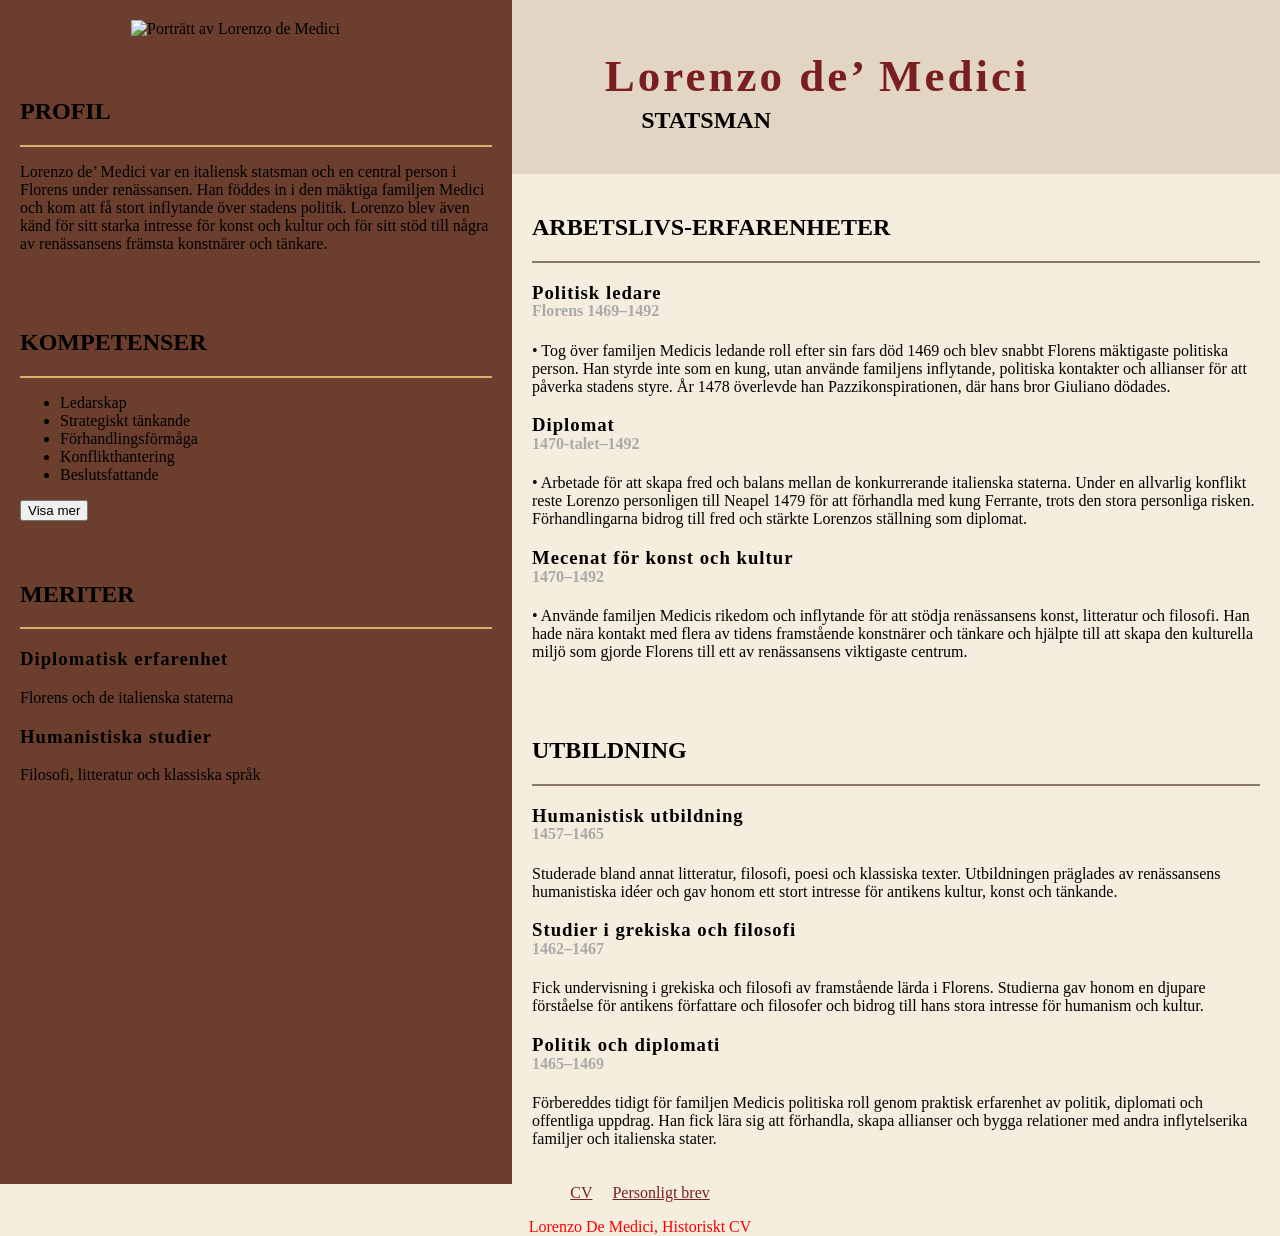
==== Skol-mapp-project-main/Frontend/index.html @ 1b88bcfa "inital commit" ====
<!DOCTYPE html>
<html lang="sv">
<head>
    <meta charset="UTF-8">
    <meta name="viewport" content="width=device-width, initial-scale=1.0">
    <link rel="stylesheet" href="style.css">
    <title>Historiskt CV</title>
</head>
<body>

    <main>
        <div class="vanster">

            <img src="bilder/LorenzoDeMedici.jpg" alt="Porträtt av Lorenzo de Medici">
            <section>
                <h2>PROFIL</h2>
                <hr class="hrvanster">
                    <p>
                    Lorenzo de’ Medici var en italiensk statsman och en central person i Florens under renässansen. Han föddes in i den mäktiga familjen Medici och kom att få stort inflytande över stadens politik. Lorenzo blev även känd för sitt starka intresse för konst och kultur och för sitt stöd till några av renässansens främsta konstnärer och tänkare.
                    </p>
            </section>
        <!---------------------------------------->
            <section>
                <h2>KOMPETENSER</h2>
                <hr class="hrvanster">

                    <ul>
                        <li>Ledarskap</li>
                        <li>Strategiskt tänkande</li>
                        <li>Förhandlingsförmåga</li>
                        <li>Konflikthantering</li>
                        <li>Beslutsfattande</li>
                    </ul>

                    <ul id="extra-info" class="dold">
                        <li>Relationsbyggande</li>
                        <li>Kommunikation</li>
                        <li>Problemlösning</li>
                        <li>Kulturellt engagemang</li>
                    </ul>
                    <button id="visa-mer">Visa mer</button>
            </section>

            <section>
                <h2>MERITER</h2>
                <hr class="hrvanster">

                    <h3>Diplomatisk erfarenhet</h3>
                    <p>Florens och de italienska staterna</p>

                    <h3>Humanistiska studier</h3>
                    <p>Filosofi, litteratur och klassiska språk</p>
            </section>
        </div> 
    <!--------------------------------------->
        <div class="hoger">

    <header class="rubrik">
        <h1>Lorenzo de’ Medici</h1>
        <h2 class="yrke">STATSMAN</h2>
    </header>

            <section>
                <h2>ARBETSLIVS-ERFARENHETER</h2>
                <hr class="hrhoger">

                    <h3>Politisk ledare</h3>
                    <h4 class="datum">Florens 1469–1492</h4>
                    <p>• Tog över familjen Medicis ledande roll efter sin fars död 1469 och blev snabbt Florens mäktigaste politiska person. Han styrde inte som en kung, utan använde familjens inflytande, politiska kontakter och allianser för att påverka stadens styre. År 1478 överlevde han Pazzikonspirationen, där hans bror Giuliano dödades.</p>

                    <h3>Diplomat</h3>
                    <h4 class="datum">1470-talet–1492</h4>
                    <p>• Arbetade för att skapa fred och balans mellan de konkurrerande italienska staterna. Under en allvarlig konflikt reste Lorenzo personligen till Neapel 1479 för att förhandla med kung Ferrante, trots den stora personliga risken. Förhandlingarna bidrog till fred och stärkte Lorenzos ställning som diplomat.</p>

                    <h3>Mecenat för konst och kultur</h3>
                    <h4 class="datum">1470–1492</h4>
                    <p>• Använde familjen Medicis rikedom och inflytande för att stödja renässansens konst, litteratur och filosofi. Han hade nära kontakt med flera av tidens framstående konstnärer och tänkare och hjälpte till att skapa den kulturella miljö som gjorde Florens till ett av renässansens viktigaste centrum.</p>
            </section>
    <!---------------------------------------->
            <section>
               <h2>UTBILDNING</h2>
               <hr class="hrhoger">

               <h3>Humanistisk utbildning</h3>
               <h4 class="datum">1457–1465</h4>
               <p>Studerade bland annat litteratur, filosofi, poesi och klassiska texter. Utbildningen präglades av renässansens humanistiska idéer och gav honom ett stort intresse för antikens kultur, konst och tänkande.</p>

               <h3>Studier i grekiska och filosofi</h3>
               <h4 class="datum">1462–1467</h4>
               <p>Fick undervisning i grekiska och filosofi av framstående lärda i Florens. Studierna gav honom en djupare förståelse för antikens författare och filosofer och bidrog till hans stora intresse för humanism och kultur.</p>

               <h3>Politik och diplomati</h3>
               <h4 class="datum">1465–1469</h4>
               <p>Förbereddes tidigt för familjen Medicis politiska roll genom praktisk erfarenhet av politik, diplomati och offentliga uppdrag. Han fick lära sig att förhandla, skapa allianser och bygga relationer med andra inflytelserika familjer och italienska stater.</p>
            </section>
        </div>
    </main>

    <footer class="footer">
        <nav>
            <a href="index.html">CV</a>
            <a href="brev.html">Personligt brev</a>
        </nav>

        <p>Lorenzo De Medici, Historiskt CV</p>
    </footer>
    
    <script src="script.js"></script>
</body>
</html>
---- Skol-mapp-project-main/Frontend/style.css ----
body {
    background-color: #f5eedf;
    text-align: left;
    margin: 0;
    overflow: auto;
}
/* --------------Header---------------- */
.rubrik {
    background-color: #e2d5c3;
    text-align: center;
    padding: 20px;
}
h1 {
    color: #7a1f1f;
    text-align: left;
    margin-left: 10%;
    font-size: 45px;
    letter-spacing: 3px;
}
.yrke {
    text-align: left;
    margin-left: 15%;
    margin-top: -25px;
}
img {
    width: 250px;
    height: auto;
    display: block;
    margin: 20px auto;
}
nav {
    display: flex;
    justify-content: center;
    gap: 20px;
}
nav a {
    color: #7a1f1f;
}
/* --------------Main---------------- */
main {
    display: flex;
    min-height: 95vh;
    
}
.vanster {
    width: 40%;
    background-color: #6b3e2e;
}
.hoger {
    width: 60%;
    background-color: #f5eedf;
}
section {
    padding: 20px;
}

.dold {
    display: none;
}
.datum {
    margin-top: -20px;
    color: darkgray;
}
h3 {
    letter-spacing: 1px;
}
.hrvanster {
    border: none;
    height: 2px;
    background-color: #d6b36a;
}
.hrhoger {
    border: none;
    height: 2px;
    background-color: #8a7965;
}
.footer {
    height: 5vh;
    text-align: center;
    color: red;
}
@media (max-width: 768px) {
    body {
        overflow: auto;
    }

    main {
        flex-direction: column;
    }
    .vanster {
        width: 100%;
    }
    .hoger {
        width: 100%;
    }
}
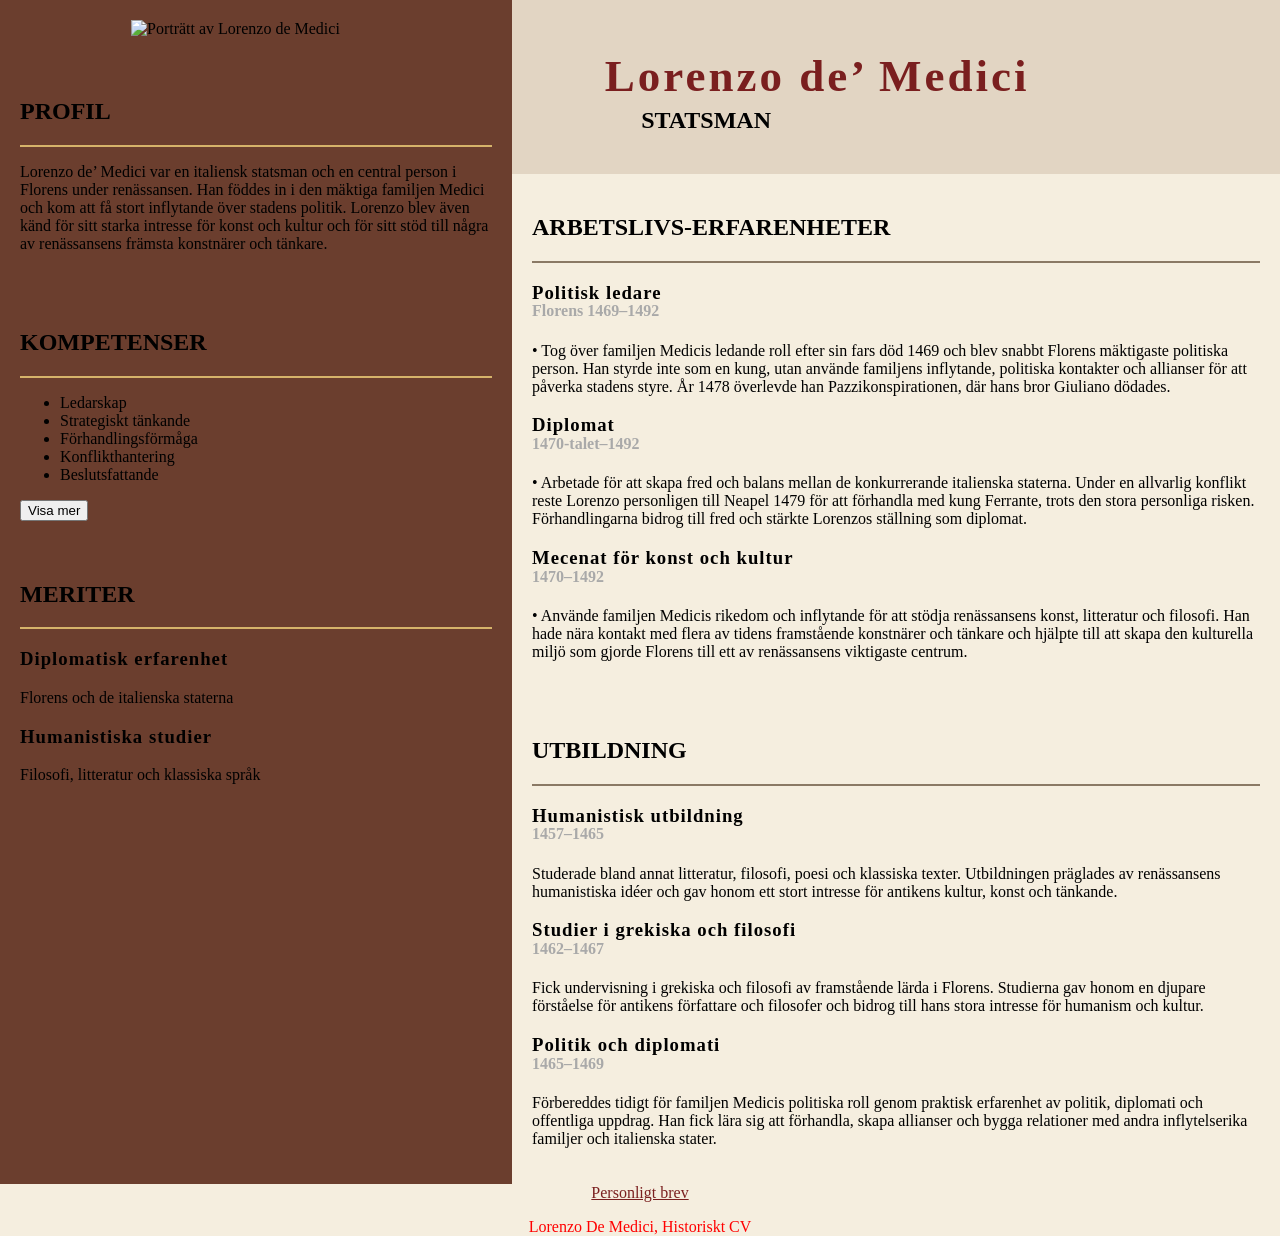
==== commit 997aeccb: "initial commit" ====
--- a/Skol-mapp-project-main/Frontend/index.html
+++ b/Skol-mapp-project-main/Frontend/index.html
@@ -98,7 +98,6 @@
 
     <footer class="footer">
         <nav>
-            <a href="index.html">CV</a>
             <a href="brev.html">Personligt brev</a>
         </nav>
 
